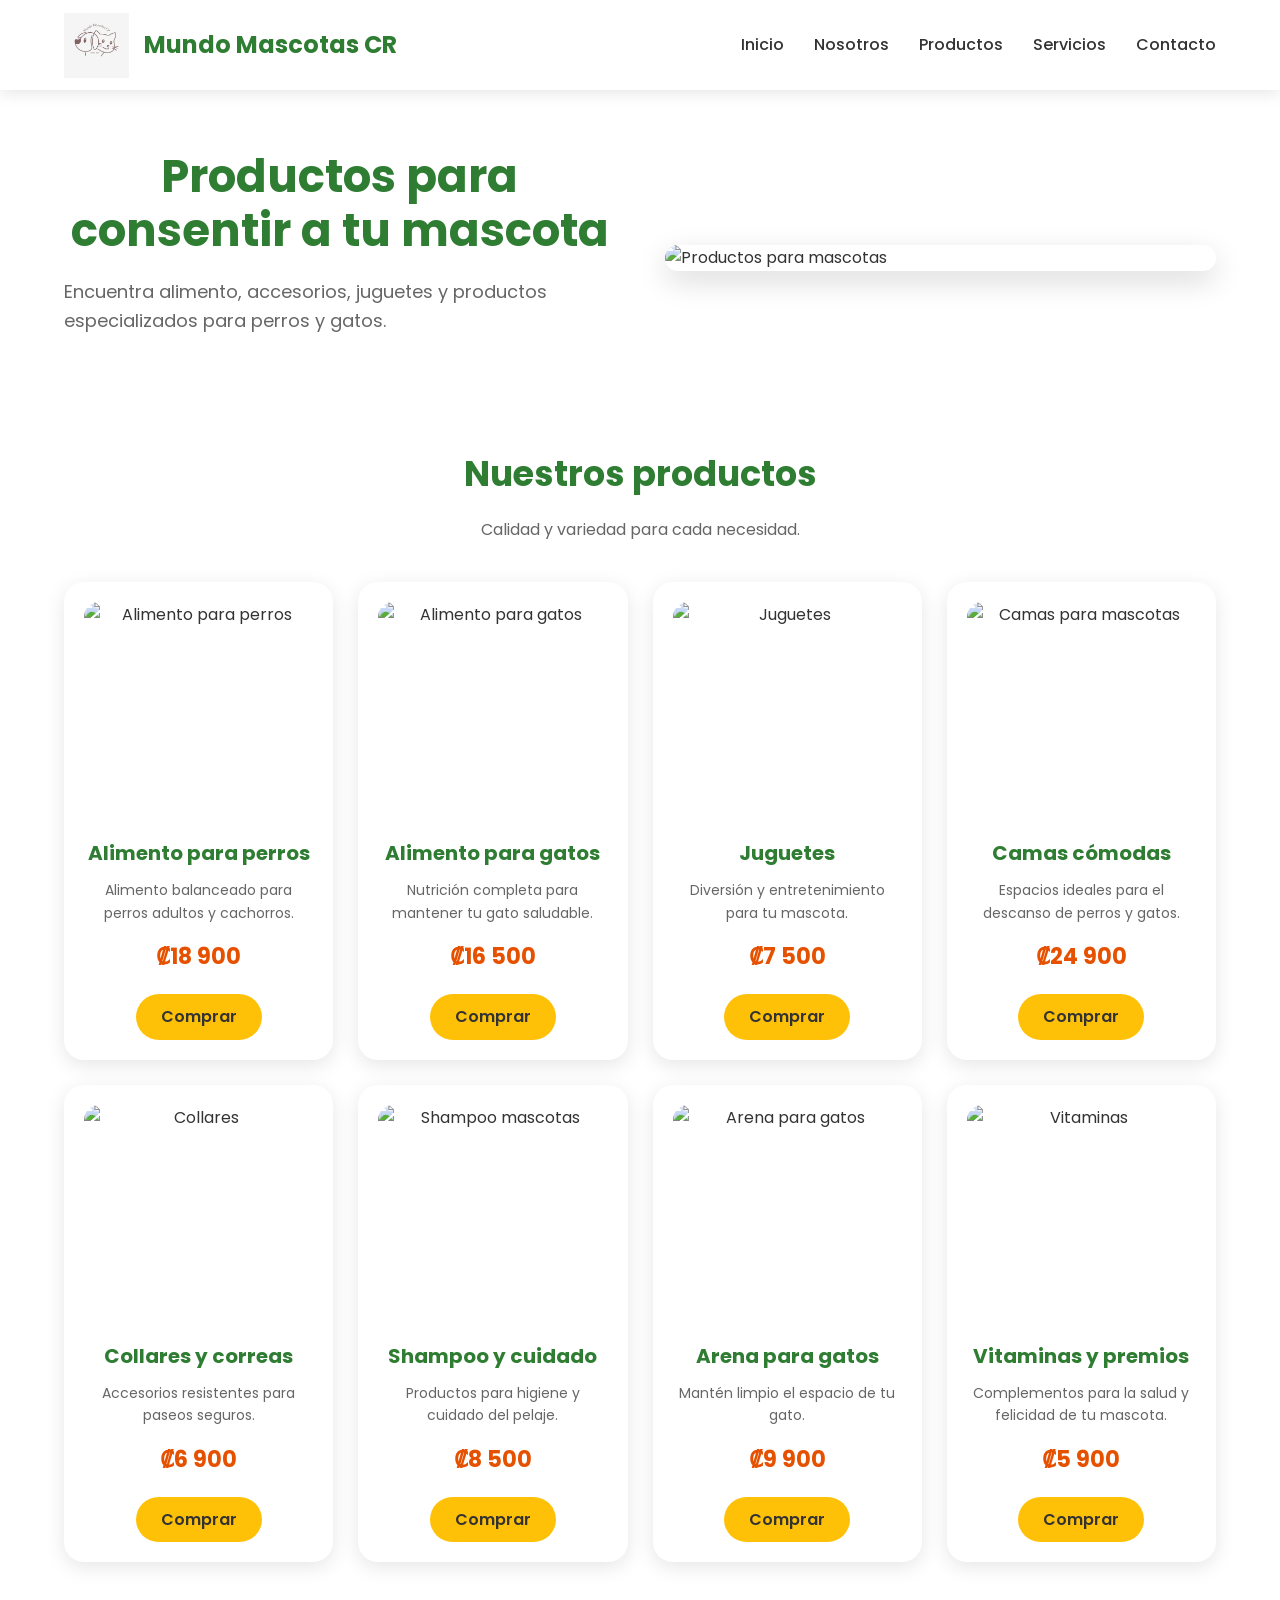
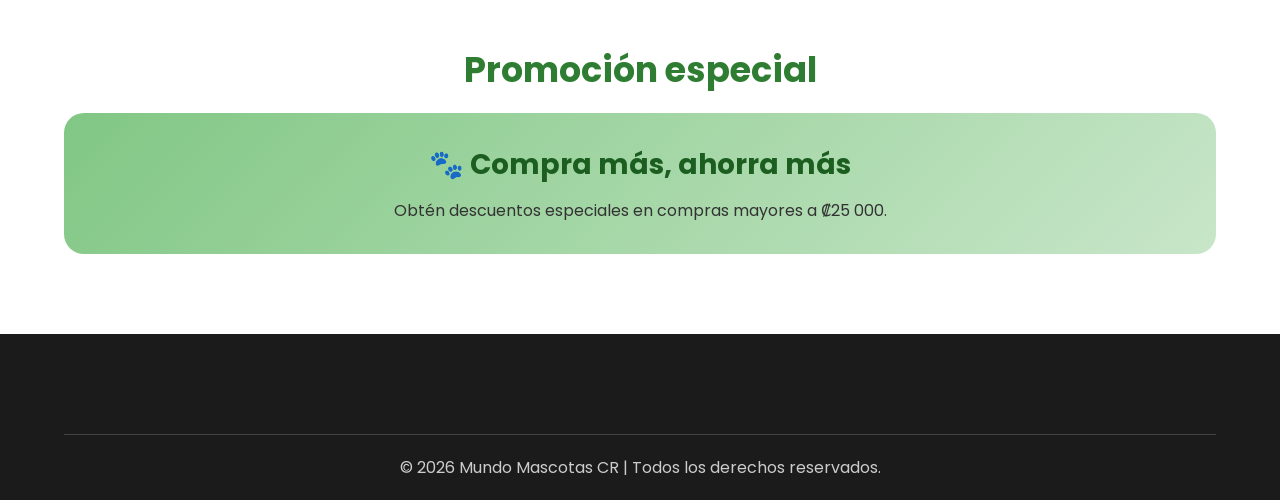
==== pages/productos.html @ 24d72e39 "Sitio web completo Mundo Mascotas CR" ====
<!DOCTYPE html>
<html lang="es">

<head>

<meta charset="UTF-8">

<meta name="viewport" content="width=device-width, initial-scale=1.0">


<title>Productos | Mundo Mascotas CR</title>


<meta name="description"
content="Productos para perros y gatos: alimento, juguetes, accesorios, camas y cuidado para mascotas en Costa Rica.">


<link rel="stylesheet" href="../css/styles.css">


<link rel="icon" href="../img/logo.png">


<link rel="preconnect" href="https://fonts.googleapis.com">

<link rel="preconnect" href="https://fonts.gstatic.com" crossorigin>


<link href="https://fonts.googleapis.com/css2?family=Poppins:wght@300;400;500;600;700&display=swap"
rel="stylesheet">


</head>



<body>



<header>


<div class="contenedor">


<div class="logo">


<img src="../img/logo.png" alt="Logo Mundo Mascotas CR">


<h1>
Mundo Mascotas CR
</h1>


</div>




<nav>


<ul>


<li>
<a href="../index.html">
Inicio
</a>
</li>


<li>
<a href="nosotros.html">
Nosotros
</a>
</li>


<li>
<a href="productos.html">
Productos
</a>
</li>


<li>
<a href="servicios.html">
Servicios
</a>
</li>


<li>
<a href="contacto.html">
Contacto
</a>
</li>


</ul>


</nav>



</div>


</header>







<main>





<section class="hero">


<div class="hero-texto">


<h2>
Productos para consentir a tu mascota
</h2>


<p>

Encuentra alimento, accesorios, juguetes y productos
especializados para perros y gatos.

</p>



</div>



<div class="hero-imagen">


<img src="../img/productos-banner.jpg"
alt="Productos para mascotas">


</div>



</section>








<section class="productos">



<h2>
Nuestros productos
</h2>



<p>
Calidad y variedad para cada necesidad.
</p>





<div class="contenedor-productos">





<article class="card">


<img src="../img/alimento-perro.jpg"
alt="Alimento para perros">


<h3>
Alimento para perros
</h3>


<p>
Alimento balanceado para perros adultos
y cachorros.
</p>


<span class="precio">
₡18 900
</span>


<a href="#" class="btn-card">
Comprar
</a>


</article>







<article class="card">


<img src="../img/alimento-gato.jpg"
alt="Alimento para gatos">


<h3>
Alimento para gatos
</h3>


<p>
Nutrición completa para mantener
tu gato saludable.
</p>


<span class="precio">
₡16 500
</span>


<a href="#" class="btn-card">
Comprar
</a>


</article>








<article class="card">


<img src="../img/juguetes.jpg"
alt="Juguetes">


<h3>
Juguetes
</h3>


<p>
Diversión y entretenimiento
para tu mascota.
</p>


<span class="precio">
₡7 500
</span>


<a href="#" class="btn-card">
Comprar
</a>


</article>







<article class="card">


<img src="../img/camas.jpg"
alt="Camas para mascotas">


<h3>
Camas cómodas
</h3>


<p>
Espacios ideales para el descanso
de perros y gatos.
</p>


<span class="precio">
₡24 900
</span>


<a href="#" class="btn-card">
Comprar
</a>


</article>







<article class="card">


<img src="../img/collares.jpg"
alt="Collares">


<h3>
Collares y correas
</h3>


<p>
Accesorios resistentes para paseos seguros.
</p>


<span class="precio">
₡6 900
</span>


<a href="#" class="btn-card">
Comprar
</a>


</article>








<article class="card">


<img src="../img/shampoo.jpg"
alt="Shampoo mascotas">


<h3>
Shampoo y cuidado
</h3>


<p>
Productos para higiene y cuidado del pelaje.
</p>


<span class="precio">
₡8 500
</span>


<a href="#" class="btn-card">
Comprar
</a>


</article>







<article class="card">


<img src="../img/arena-gato.jpg"
alt="Arena para gatos">


<h3>
Arena para gatos
</h3>


<p>
Mantén limpio el espacio de tu gato.
</p>


<span class="precio">
₡9 900
</span>


<a href="#" class="btn-card">
Comprar
</a>


</article>








<article class="card">


<img src="../img/vitaminas.jpg"
alt="Vitaminas">


<h3>
Vitaminas y premios
</h3>


<p>
Complementos para la salud
y felicidad de tu mascota.
</p>


<span class="precio">
₡5 900
</span>


<a href="#" class="btn-card">
Comprar
</a>


</article>





</div>


</section>







<section class="promociones">


<h2>
Promoción especial
</h2>


<div class="promo">


<h3>
🐾 Compra más, ahorra más
</h3>


<p>

Obtén descuentos especiales en compras
mayores a ₡25 000.

</p>


</div>


</section>






</main>








<footer>


<div class="footer-bottom">


<p>
© 2026 Mundo Mascotas CR |
Todos los derechos reservados.
</p>


</div>


</footer>







<script src="../js/script.js"></script>



</body>


</html>
---- css/styles.css ----
/* =====================================
   MUNDO MASCOTAS CR
   ARCHIVO: styles.css
   PARTE 1
===================================== */


/* ========= RESET GENERAL ========= */


* {

    margin: 0;
    padding: 0;
    box-sizing: border-box;

}



html {

    scroll-behavior: smooth;

}



body {

    font-family: 'Poppins', sans-serif;

    background: #ffffff;

    color: #333;

    line-height: 1.6;

}



img {

    max-width: 100%;

    display: block;

}



a {

    text-decoration: none;

    color: inherit;

}



ul {

    list-style: none;

}




/* ========= VARIABLES ========= */


:root {


    --principal: #2E7D32;

    --secundario: #81C784;

    --claro: #E8F5E9;

    --amarillo: #FFC107;

    --oscuro: #1B1B1B;

    --blanco: #ffffff;

    --gris: #666;


}





/* ========= CONTENEDOR GENERAL ========= */


.contenedor {


    width: 90%;

    max-width: 1200px;

    margin: auto;

    display: flex;

    align-items: center;

    justify-content: space-between;


}






/* ========= HEADER ========= */


header {


    background: var(--blanco);

    position: sticky;

    top: 0;

    z-index: 1000;

    box-shadow: 0 3px 15px rgba(0,0,0,0.10);


}



header .contenedor {


    height: 90px;


}




/* ========= LOGO ========= */


.logo {


    display: flex;

    align-items: center;

    gap: 15px;


}



.logo img {


    width: 65px;

    height: 65px;

    object-fit: contain;


}



.logo h1 {


    font-size: 24px;

    color: var(--principal);

    font-weight: 700;


}






/* ========= MENU ========= */


nav ul {


    display: flex;

    gap: 30px;


}



nav ul li a {


    font-weight: 500;

    color: #333;

    transition: .3s;


}



nav ul li a:hover {


    color: var(--principal);


}







/* ========= HERO ========= */


.hero {


    width: 90%;

    max-width: 1200px;

    margin: 60px auto;

    display: grid;

    grid-template-columns: 1fr 1fr;

    align-items: center;

    gap: 50px;


}





.hero-texto h2 {


    font-size: 45px;

    color: var(--principal);

    line-height: 1.2;

    margin-bottom: 20px;


}




.hero-texto p {


    font-size: 18px;

    color: var(--gris);

    margin-bottom: 30px;


}




.boton {


    display: inline-block;

    background: var(--principal);

    color: white;

    padding: 14px 35px;

    border-radius: 30px;

    font-weight: 600;

    transition: .3s;


}



.boton:hover {


    background: #1b5e20;

    transform: translateY(-3px);


}





.hero-imagen img {


    width: 100%;

    border-radius: 25px;

    box-shadow: 0 10px 30px rgba(0,0,0,.15);


}

/* =====================================
   PARTE 2
   PRODUCTOS - CATEGORÍAS - PROMOCIONES
===================================== */



/* ========= TITULOS GENERALES ========= */


section h2 {


    text-align: center;

    font-size: 35px;

    color: var(--principal);

    margin-bottom: 15px;


}



section > p {


    text-align: center;

    color: var(--gris);

    margin-bottom: 40px;


}







/* ========= PRODUCTOS DESTACADOS ========= */


.productos {


    width: 90%;

    max-width: 1200px;

    margin: 80px auto;


}




.contenedor-productos {


    display: grid;

    grid-template-columns: repeat(4, 1fr);

    gap: 25px;


}






.card {


    background: white;

    border-radius: 20px;

    padding: 20px;

    box-shadow: 0 5px 20px rgba(0,0,0,.10);

    text-align: center;

    transition: .3s;


}



.card:hover {


    transform: translateY(-10px);

    box-shadow: 0 10px 30px rgba(0,0,0,.15);


}



.card img {


    width: 100%;

    height: 220px;

    object-fit: cover;

    border-radius: 15px;

    margin-bottom: 15px;


}




.card h3 {


    color: var(--principal);

    margin-bottom: 10px;

    font-size: 20px;


}




.card p {


    color: var(--gris);

    font-size: 14px;

    margin-bottom: 15px;


}




.precio {


    display: block;

    font-size: 22px;

    font-weight: bold;

    color: #E65100;

    margin-bottom: 20px;


}





.btn-card {


    display: inline-block;

    background: var(--amarillo);

    color: #333;

    padding: 10px 25px;

    border-radius: 25px;

    font-weight: 600;

    transition: .3s;


}




.btn-card:hover {


    background: #ffb300;

}





/* ========= CATEGORIAS ========= */


.categorias {


    background: var(--claro);

    padding: 70px 5%;


}




.grid-categorias {


    max-width: 1200px;

    margin: auto;

    display: grid;

    grid-template-columns: repeat(4,1fr);

    gap: 30px;


}





.categoria {


    background:white;

    padding:20px;

    border-radius:20px;

    text-align:center;

    transition:.3s;


}




.categoria:hover {


    transform: scale(1.05);


}





.categoria img {


    height:150px;

    width:150px;

    margin:auto;

    object-fit:cover;

    border-radius:50%;


}





.categoria h3 {


    margin-top:15px;

    color:var(--principal);


}







/* ========= PROMOCIONES ========= */


.promociones {


    width:90%;

    max-width:1200px;

    margin:80px auto;


}




.promo {


    background:linear-gradient(
    135deg,
    #81C784,
    #C8E6C9
    );


    padding:30px;

    border-radius:20px;

    margin-bottom:20px;

    text-align:center;


}



.promo h3 {


    font-size:28px;

    color:#1B5E20;

    margin-bottom:10px;


}



.promo p {


    color:#333;


}






/* ========= SERVICIOS ========= */


.servicios {


    background:#fafafa;

    padding:80px 5%;


}





.contenedor-servicios {


    max-width:1200px;

    margin:auto;

    display:grid;

    grid-template-columns:repeat(4,1fr);

    gap:25px;


}





.servicio-card {


    background:white;

    padding:25px;

    border-radius:20px;

    text-align:center;

    box-shadow:0 5px 20px rgba(0,0,0,.08);

    transition:.3s;


}




.servicio-card:hover {


    transform:translateY(-8px);


}




.servicio-card img {


    width:120px;

    height:120px;

    border-radius:50%;

    object-fit:cover;

    margin:auto auto 15px;


}





.servicio-card h3 {


    color:var(--principal);

    margin-bottom:10px;


}




.servicio-card p {


    font-size:14px;

    color:var(--gris);

    margin-bottom:15px;


}





.servicio-card a {


    color:var(--principal);

    font-weight:bold;


}

/* =====================================
   PARTE 3
   BENEFICIOS - TESTIMONIOS - FAQ
   CONTACTO - FOOTER
===================================== */





/* ========= BENEFICIOS ========= */


.beneficios {


    width:90%;

    max-width:1200px;

    margin:80px auto;


}




.grid-beneficios {


    display:grid;

    grid-template-columns:repeat(4,1fr);

    gap:25px;


}




.beneficio {


    text-align:center;

    padding:30px 20px;

    background:white;

    border-radius:20px;

    box-shadow:0 5px 20px rgba(0,0,0,.08);

    transition:.3s;


}




.beneficio:hover {


    transform:translateY(-8px);


}




.beneficio span {


    font-size:45px;

    display:block;

    margin-bottom:15px;


}




.beneficio h3 {


    color:var(--principal);

    margin-bottom:10px;


}




.beneficio p {


    color:var(--gris);

    font-size:15px;


}








/* ========= TESTIMONIOS ========= */


.testimonios {


    background:var(--claro);

    padding:80px 5%;


}





.contenedor-testimonios {


    max-width:1200px;

    margin:auto;

    display:grid;

    grid-template-columns:repeat(3,1fr);

    gap:30px;


}





.testimonio {


    background:white;

    padding:30px;

    border-radius:20px;

    text-align:center;

    box-shadow:0 5px 20px rgba(0,0,0,.08);


}





.testimonio p {


    font-style:italic;

    color:#555;

    margin-bottom:20px;


}




.testimonio h3 {


    color:var(--principal);


}






/* ========= MARCAS ========= */


.marcas {


    width:90%;

    max-width:1200px;

    margin:80px auto;


}





.lista-marcas {


    display:flex;

    justify-content:center;

    flex-wrap:wrap;

    gap:25px;


}





.lista-marcas div {


    background:white;

    padding:20px 35px;

    border-radius:30px;

    box-shadow:0 5px 15px rgba(0,0,0,.08);

    font-weight:600;

    color:var(--principal);


}








/* ========= FAQ ========= */


.faq {


    background:#fafafa;

    padding:80px 5%;


}





.faq-container {


    max-width:900px;

    margin:auto;


}





.pregunta {


    background:white;

    padding:25px;

    margin-bottom:20px;

    border-radius:15px;

    box-shadow:0 4px 15px rgba(0,0,0,.08);


}




.pregunta h3 {


    color:var(--principal);

    margin-bottom:10px;


}




.pregunta p {


    color:var(--gris);


}








/* ========= CONTACTO ========= */


.contacto-home {


    width:90%;

    max-width:1200px;

    margin:80px auto;

    display:grid;

    grid-template-columns:1fr 1fr;

    gap:50px;

    align-items:center;


}





.contacto-info h2 {


    text-align:left;

    margin-bottom:20px;


}




.contacto-info p {


    text-align:left;

    margin-bottom:15px;


}





.contacto-formulario form {


    background:white;

    padding:35px;

    border-radius:20px;

    box-shadow:0 5px 20px rgba(0,0,0,.10);


}





.contacto-formulario label {


    display:block;

    margin-bottom:5px;

    font-weight:600;


}




.contacto-formulario input,
.contacto-formulario textarea {


    width:100%;

    padding:15px;

    margin-bottom:20px;

    border:1px solid #ddd;

    border-radius:10px;

    font-family:inherit;


}




.contacto-formulario textarea {


    height:120px;

    resize:none;


}





.contacto-formulario button {


    width:100%;

    padding:15px;

    border:none;

    border-radius:30px;

    background:var(--principal);

    color:white;

    font-size:16px;

    cursor:pointer;

    transition:.3s;


}





.contacto-formulario button:hover {


    background:#1b5e20;


}








/* ========= REDES SOCIALES ========= */


.redes {


    text-align:center;

    padding:50px 5%;

    background:var(--claro);


}





.redes-links {


    display:flex;

    justify-content:center;

    gap:20px;

    flex-wrap:wrap;


}




.redes-links a {


    background:var(--principal);

    color:white;

    padding:12px 30px;

    border-radius:30px;

    transition:.3s;


}




.redes-links a:hover {


    transform:translateY(-5px);


}








/* ========= FOOTER ========= */


footer {


    background:#1B1B1B;

    color:white;

    padding:60px 5% 20px;


}




.footer-container {


    max-width:1200px;

    margin:auto;

    display:grid;

    grid-template-columns:repeat(4,1fr);

    gap:40px;


}





.footer-col h3 {


    color:#81C784;

    margin-bottom:20px;


}




.footer-col p {


    color:#ddd;

    margin-bottom:10px;


}





.footer-col ul li {


    margin-bottom:10px;


}




.footer-col a {


    color:#ddd;


}




.footer-col a:hover {


    color:#81C784;


}





.footer-bottom {


    text-align:center;

    border-top:1px solid #444;

    margin-top:40px;

    padding-top:20px;

    color:#ccc;


}

/* =====================================
   PARTE 4 FINAL
   RESPONSIVE - ANIMACIONES - BOTONES
===================================== */





/* ========= WHATSAPP FLOTANTE ========= */


.whatsapp {


    position:fixed;

    right:25px;

    bottom:25px;

    width:60px;

    height:60px;

    background:#25D366;

    color:white;

    border-radius:50%;

    display:flex;

    justify-content:center;

    align-items:center;

    font-size:30px;

    z-index:999;

    box-shadow:0 5px 15px rgba(0,0,0,.3);

    transition:.3s;


}



.whatsapp:hover {


    transform:scale(1.1);


}







/* ========= BOTÓN SUBIR ========= */


#btn-top {


    position:fixed;

    right:25px;

    bottom:100px;

    width:45px;

    height:45px;

    border:none;

    border-radius:50%;

    background:var(--principal);

    color:white;

    font-size:25px;

    cursor:pointer;

    display:none;

    z-index:999;


}





#btn-top:hover {


    background:#1b5e20;


}







/* ========= ANIMACIONES ========= */


@keyframes aparecer {


    from {

        opacity:0;

        transform:translateY(40px);

    }


    to {


        opacity:1;

        transform:translateY(0);


    }


}




.hero,
.card,
.servicio-card,
.beneficio,
.testimonio {


    animation:aparecer 1s ease;


}








/* ========= TABLETS ========= */


@media(max-width:1000px){



.contenedor-productos {


    grid-template-columns:repeat(2,1fr);


}




.grid-categorias {


    grid-template-columns:repeat(2,1fr);


}




.contenedor-servicios {


    grid-template-columns:repeat(2,1fr);


}




.grid-beneficios {


    grid-template-columns:repeat(2,1fr);


}




.contenedor-testimonios {


    grid-template-columns:1fr;


}




.footer-container {


    grid-template-columns:repeat(2,1fr);


}




.hero {


    grid-template-columns:1fr;

    text-align:center;


}



.hero-texto h2 {


    font-size:38px;


}



.contacto-home {


    grid-template-columns:1fr;


}



}









/* ========= CELULARES ========= */


@media(max-width:700px){



.contenedor {


    flex-direction:column;

    height:auto;

    padding:20px 0;


}




header {


    position:relative;


}




.logo h1 {


    font-size:20px;


}




nav ul {


    flex-direction:column;

    gap:15px;

    text-align:center;

    margin-top:20px;


}





.hero {


    margin:40px auto;


}



.hero-texto h2 {


    font-size:30px;


}




.hero-texto p {


    font-size:16px;


}




section h2 {


    font-size:28px;


}






.contenedor-productos {


    grid-template-columns:1fr;


}





.grid-categorias {


    grid-template-columns:1fr;


}




.contenedor-servicios {


    grid-template-columns:1fr;


}




.grid-beneficios {


    grid-template-columns:1fr;


}





.lista-marcas {


    flex-direction:column;

    align-items:center;


}





.lista-marcas div {


    width:80%;

    text-align:center;


}





.contacto-home {


    width:90%;

    margin:50px auto;


}




.footer-container {


    grid-template-columns:1fr;

    text-align:center;


}





.footer-col ul {


    padding:0;


}




.whatsapp {


    width:55px;

    height:55px;

    right:15px;

    bottom:15px;


}



#btn-top {


    right:15px;

    bottom:80px;


}



}
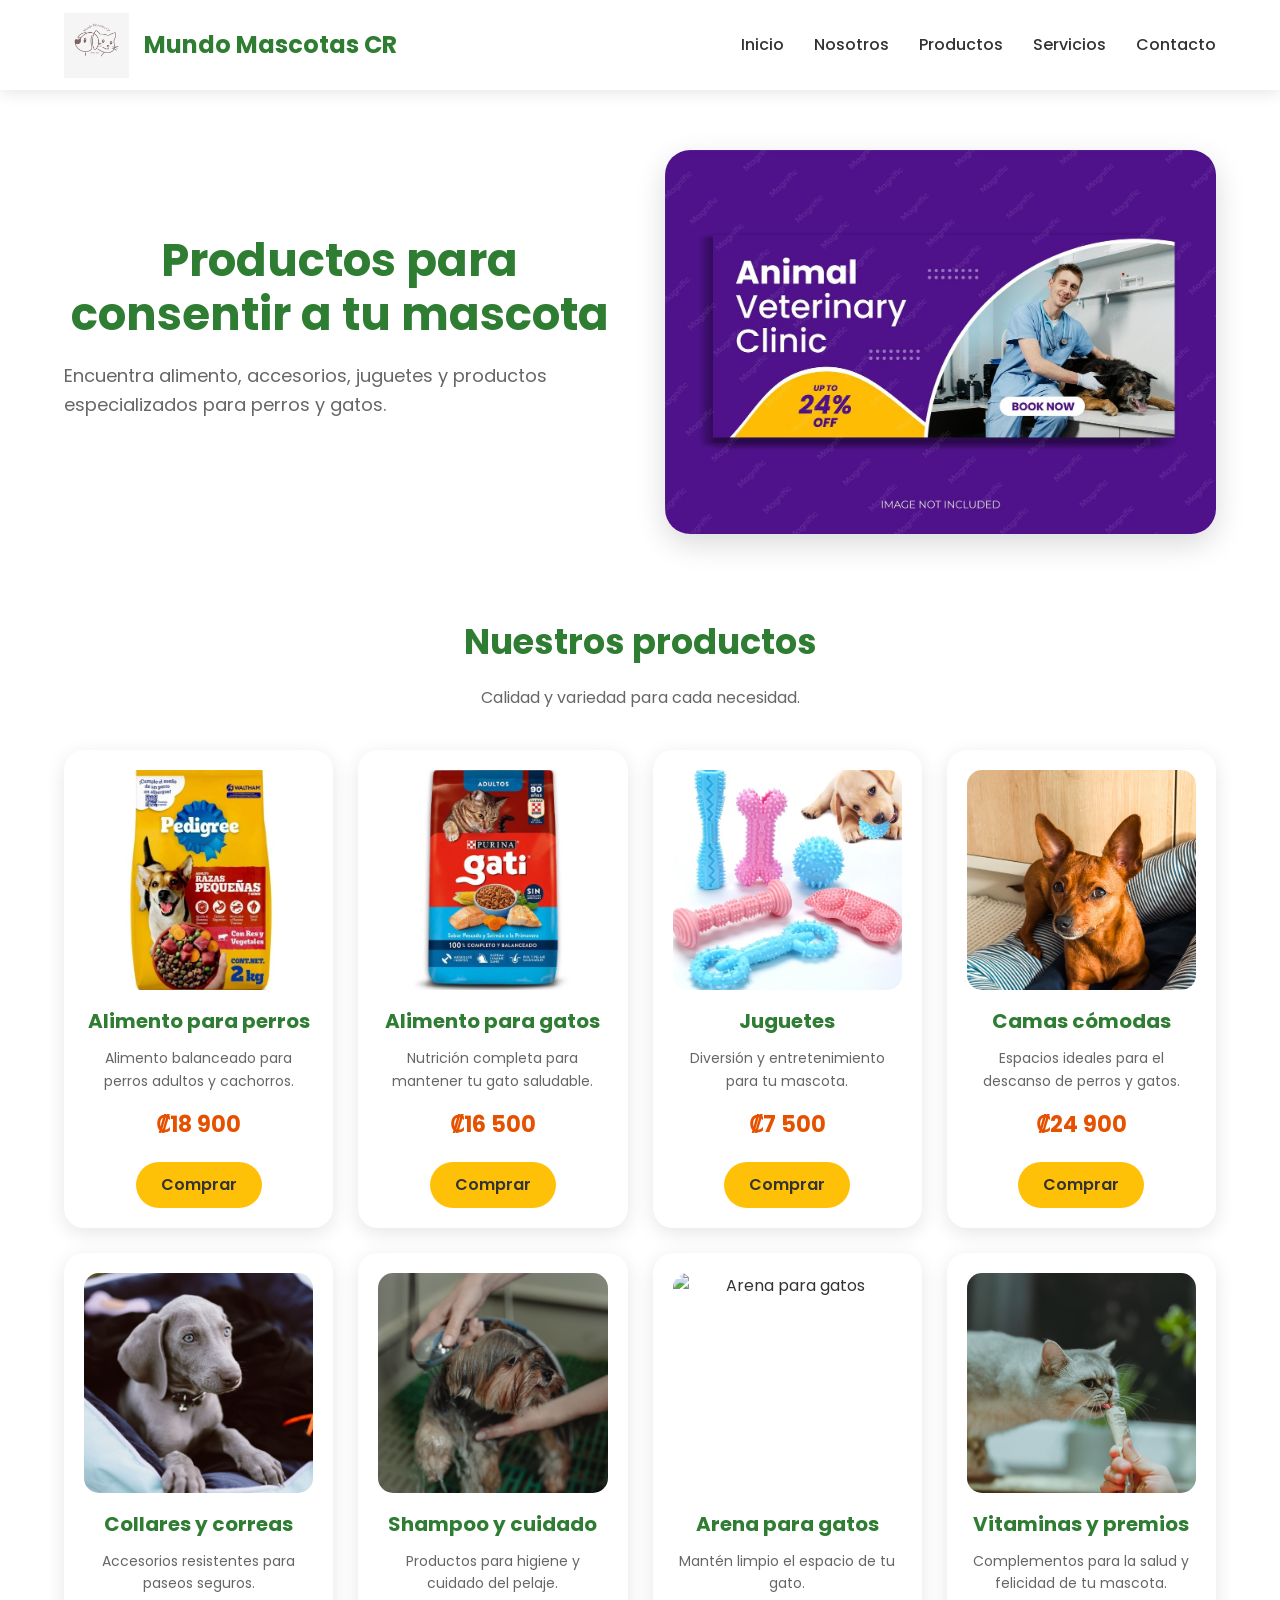
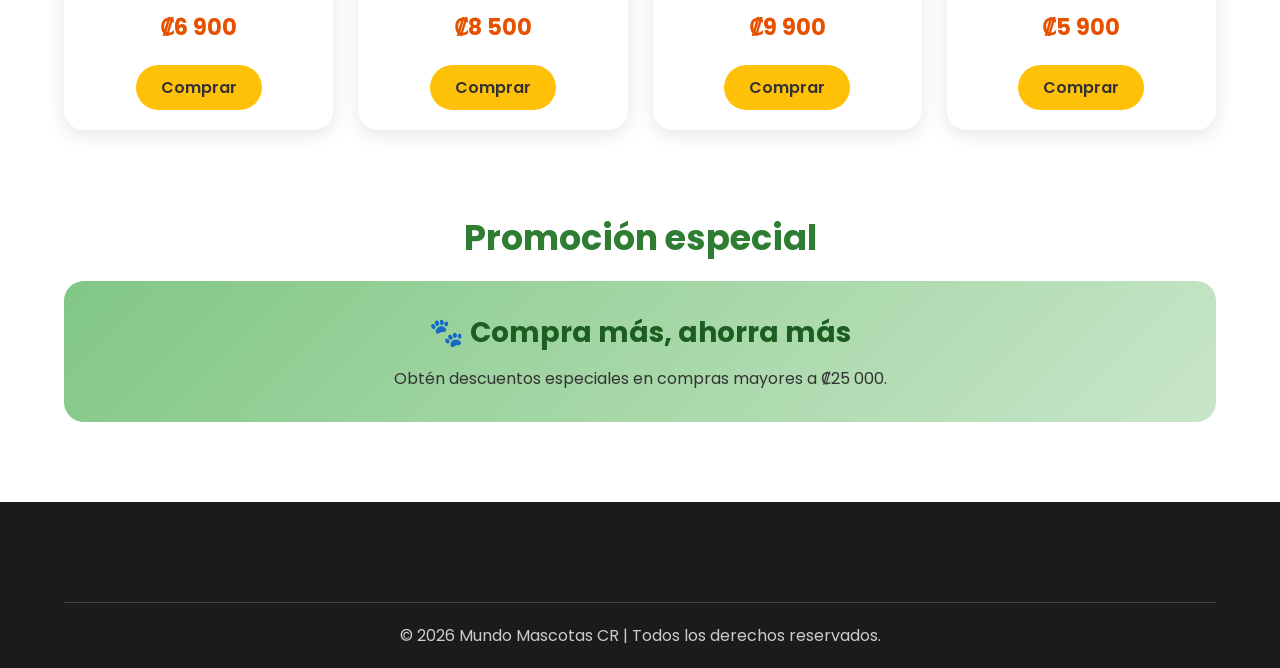
==== commit 22d69d15: "Actualizacion de imagenes productos y servicios" ====
--- a/pages/productos.html
+++ b/pages/productos.html
@@ -412,7 +412,7 @@
 <article class="card">
 
 
-<img src="../img/arena-gato.jpg"
+<img src="../img/arena-gatos.jpg"
 alt="Arena para gatos">
 
 
--- a/css/styles.css
+++ b/css/styles.css
@@ -2090,4 +2090,69 @@
 
 
 
+}
+
+
+.carrito{
+
+width:90%;
+
+max-width:900px;
+
+margin:80px auto;
+
+padding:40px;
+
+background:#E8F5E9;
+
+border-radius:20px;
+
+text-align:center;
+
+}
+
+
+.carrito h2{
+
+color:#2E7D32;
+
+}
+
+
+#lista-carrito p{
+
+color:#666;
+
+margin:20px;
+
+}
+
+
+#vaciar-carrito{
+
+background:#d32f2f;
+
+color:white;
+
+border:none;
+
+padding:12px 25px;
+
+border-radius:25px;
+
+cursor:pointer;
+
+}
+
+
+#contador-carrito{
+
+background:#FFC107;
+
+padding:3px 8px;
+
+border-radius:50%;
+
+color:#333;
+
 }
